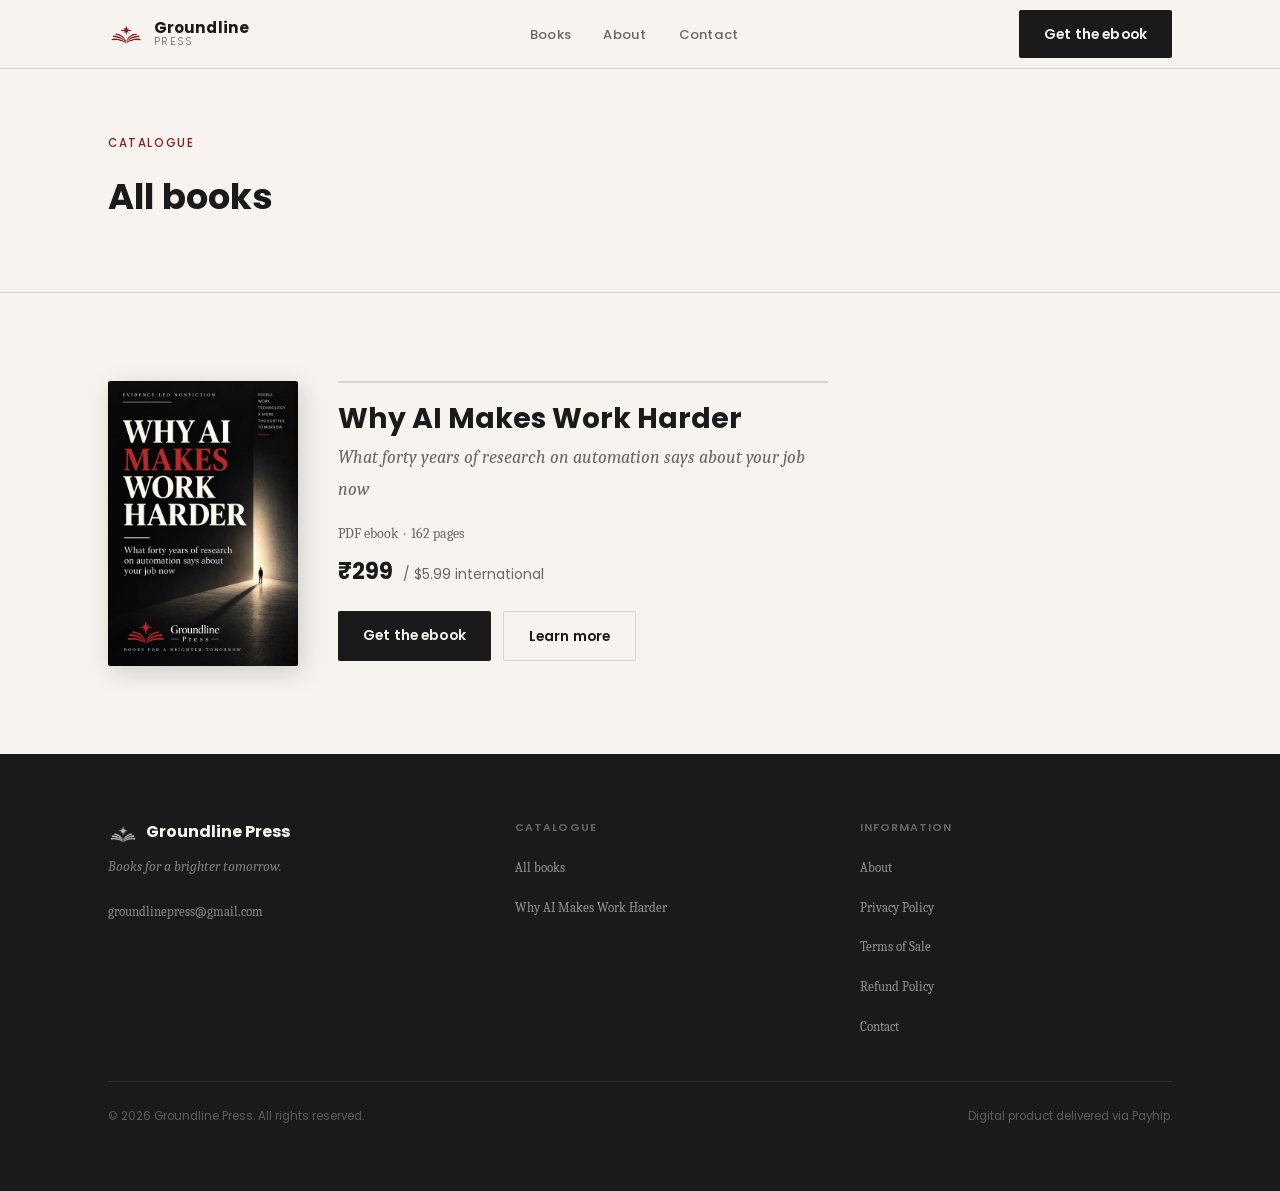
==== books.html @ a4112865 "Add files via upload" ====
<!DOCTYPE html>
<html lang="en">
<head>
  <meta charset="UTF-8">
  <meta name="viewport" content="width=device-width, initial-scale=1, viewport-fit=cover">
  <title>Books | Groundline Press</title>
  <meta name="description" content="The Groundline Press catalogue — evidence-led nonfiction.">
  <meta name="robots" content="index, follow">
  <link rel="canonical" href="https://groundlinepress.com/books.html">
  <meta property="og:type" content="website">
  <meta property="og:url" content="https://groundlinepress.com/books.html">
  <meta property="og:title" content="Books | Groundline Press">
  <meta property="og:description" content="The Groundline Press catalogue — evidence-led nonfiction.">
  <meta property="og:image" content="https://groundlinepress.com/assets/og-image.webp">
  <meta property="og:site_name" content="Groundline Press">
  <meta name="twitter:card" content="summary_large_image">
  <meta name="twitter:title" content="Books | Groundline Press">
  <meta name="twitter:description" content="The Groundline Press catalogue — evidence-led nonfiction.">
  <meta name="twitter:image" content="https://groundlinepress.com/assets/og-image.webp">
  <script type="application/ld+json">
  {"@context":"https://schema.org","@type":"Organization","name":"Groundline Press","url":"https://groundlinepress.com","email":"groundlinepress@gmail.com"}
  </script>
  <script type="application/ld+json">
  {"@context":"https://schema.org","@type":"WebSite","name":"Groundline Press","url":"https://groundlinepress.com"}
  </script>
  <link rel="icon" type="image/svg+xml" href="favicon.svg">
  <link rel="preconnect" href="https://fonts.googleapis.com">
  <link rel="preconnect" href="https://fonts.gstatic.com" crossorigin>
  <link href="https://fonts.googleapis.com/css2?family=Poppins:wght@300;400;500;600;700&family=Caladea:ital,wght@0,400;0,700;1,400;1,700&display=swap" rel="stylesheet">
  <link rel="stylesheet" href="css/styles.css">
</head>
<body>
<a href="#main-content" class="skip-link">Skip to main content</a>

<header id="site-header" role="banner">
  <div class="container">
    <nav class="nav-inner" aria-label="Main navigation">
      <a href="index.html" class="nav-logo" aria-label="Groundline Press — home">
        <img src="assets/logo-mark.svg" alt="" aria-hidden="true" width="36" height="36" class="nav-logo-mark-img">
        <div class="nav-logo-name">Groundline<span>Press</span></div>
      </a>
      <ul class="nav-links" role="list">
        <li><a href="books.html">Books</a></li>
        <li><a href="about.html">About</a></li>
        <li><a href="mailto:groundlinepress@gmail.com">Contact</a></li>
      </ul>
      <a href="index.html#purchase" class="btn btn-primary nav-cta-btn">Get the ebook</a>
      <button class="nav-hamburger" id="nav-toggle"
              aria-expanded="false" aria-controls="nav-mobile"
              aria-label="Open navigation">
        <span aria-hidden="true"></span>
        <span aria-hidden="true"></span>
        <span aria-hidden="true"></span>
      </button>
    </nav>
  </div>
  <nav class="nav-mobile" id="nav-mobile" aria-label="Mobile navigation">
    <ul>
      <li><a href="books.html">Books</a></li>
      <li><a href="about.html">About</a></li>
      <li><a href="mailto:groundlinepress@gmail.com">Contact</a></li>
    </ul>
    <div class="nav-mobile-cta">
      <a href="index.html#purchase" class="btn btn-primary" class="btn-block">Get the ebook &mdash; &#8377;299</a>
    </div>
  </nav>
</header>
<main id="main-content">
<section class="books-page-hero" aria-labelledby="books-h">
  <div class="container">
    <p class="section-label">Catalogue</p>
    <h1 id="books-h" class="books-page-h1">All books</h1>
  </div>
</section>
<section class="section" aria-label="Book listing">
  <div class="container">
    <div class="books-catalogue-row">
      <div class="books-cover-col">
        <a href="index.html" aria-label="Why AI Makes Work Harder">
          <picture>
            <source srcset="assets/book-cover.webp" type="image/webp">
            <img src="assets/book-cover.jpg" alt="Why AI Makes Work Harder — Groundline Press cover" class="books-cover-img">
          </picture>
        </a>
      </div>
      <div class="books-book-meta">
        <h2 class="books-book-title">Why AI Makes Work Harder</h2>
        <p class="books-book-sub">What forty years of research on automation says about your job now</p>
        <p class="books-book-format">PDF ebook &nbsp;&middot;&nbsp; 162 pages</p>
        <p class="books-book-price">&#8377;299 &nbsp;<span class="books-price-intl">/ $5.99 international</span></p>
        <div class="books-btn-row">
          <a href="#" class="btn btn-primary" data-checkout>Get the ebook</a>
          <a href="index.html" class="btn btn-secondary">Learn more</a>
        </div>
      </div>
    </div>
  </div>
</section>
</main>
<footer id="site-footer" role="contentinfo">
  <div class="container">
    <div class="footer-grid">
      <div>
        <div class="footer-logo-wrap">
          <img src="assets/logo-mark-white.svg" alt="" aria-hidden="true" width="30" height="30" class="footer-logo-img">
          <p class="footer-brand">Groundline Press</p>
        </div>
        <p class="footer-tag">Books for a brighter tomorrow.</p>
        <p class="footer-email"><a href="mailto:groundlinepress@gmail.com">groundlinepress@gmail.com</a></p>
      </div>
      <div>
        <p class="footer-col-h">Catalogue</p>
        <ul class="footer-links">
          <li><a href="books.html">All books</a></li>
          <li><a href="index.html">Why AI Makes Work Harder</a></li>
        </ul>
      </div>
      <div>
        <p class="footer-col-h">Information</p>
        <ul class="footer-links">
          <li><a href="about.html">About</a></li>
          <li><a href="privacy.html">Privacy Policy</a></li>
          <li><a href="terms.html">Terms of Sale</a></li>
          <li><a href="refund.html">Refund Policy</a></li>
          <li><a href="mailto:groundlinepress@gmail.com">Contact</a></li>
        </ul>
      </div>
    </div>
    <div class="footer-bottom">
      <p class="footer-copy">&copy; 2026 Groundline Press. All rights reserved.</p>
      <p class="footer-copy">Digital product delivered via Payhip.</p>
    </div>
  </div>
</footer>
<script src="js/main.js"></script>
</body>
</html>
---- css/styles.css ----
/* ============================================================
   GROUNDLINE PRESS — FINAL — styles.css
   #F7F4EF paper · #1A1A1A ink · #8B1A1A burgundy
   Poppins headings · Caladea body
   ============================================================ */

@import url('https://fonts.googleapis.com/css2?family=Poppins:wght@300;400;500;600;700&family=Caladea:ital,wght@0,400;0,700;1,400;1,700&display=swap');

/* ── RESET ─────────────────────────────────────────────────── */
*,*::before,*::after{box-sizing:border-box;margin:0;padding:0}
img{max-width:100%;display:block}
a{color:inherit}

:root {
  --paper:   #F7F4EF;
  --ink:     #1A1A1A;
  --accent:  #8B1A1A;
  --muted:   #6B6560;
  --rule:    #D9D4CC;
  --offwhite:#EFECE6;
  --font-h:  'Poppins', sans-serif;
  --font-b:  'Caladea', Georgia, serif;
  --max-w:   1160px;
  --gutter:  clamp(1.25rem, 5vw, 3rem);
  --s-1: clamp(0.80rem,.78rem + .11vw,.88rem);
  --s0:  clamp(1rem,.96rem + .22vw,1.13rem);
  --s1:  clamp(1.20rem,1.13rem + .33vw,1.41rem);
  --s2:  clamp(1.44rem,1.32rem + .61vw,1.77rem);
  --s3:  clamp(1.73rem,1.53rem + 1vw,2.21rem);
  --s4:  clamp(2.07rem,1.77rem + 1.53vw,2.76rem);
  --s5:  clamp(2.49rem,2.03rem + 2.28vw,3.45rem);
}

html{font-size:100%;scroll-behavior:smooth;scroll-padding-top:72px}
body{background:var(--paper);color:var(--ink);font-family:var(--font-b);font-size:var(--s0);line-height:1.75;-webkit-font-smoothing:antialiased}

/* ── UTILS ─────────────────────────────────────────────────── */
.container{max-width:var(--max-w);margin-inline:auto;padding-inline:var(--gutter)}
.sr-only{position:absolute;width:1px;height:1px;padding:0;margin:-1px;overflow:hidden;clip:rect(0,0,0,0);white-space:nowrap;border:0}
.rule{border:none;border-top:1px solid var(--rule)}

/* ── SKIP LINK ──────────────────────────────────────────────── */
.skip-link{position:absolute;top:-100px;left:0;background:var(--accent);color:var(--paper);padding:.75rem 1.5rem;font-family:var(--font-h);font-size:.85rem;font-weight:600;z-index:9999;text-decoration:none;transition:top .2s}
.skip-link:focus{top:0}

/* ── BUTTONS ────────────────────────────────────────────────── */
.btn{display:inline-block;font-family:var(--font-h);font-size:var(--s-1);font-weight:600;letter-spacing:.01em;padding:.85em 1.8em;border:none;cursor:pointer;text-decoration:none;transition:background .18s,color .18s,transform .14s;border-radius:2px}
.btn:focus-visible{outline:2px solid var(--accent);outline-offset:3px}
.btn-primary{background:var(--ink);color:var(--paper)}
.btn-primary:hover{background:var(--accent);transform:translateY(-1px)}
.btn-secondary{background:transparent;color:var(--ink);border:1.5px solid var(--rule)}
.btn-secondary:hover{border-color:var(--ink);transform:translateY(-1px)}

/* ── HEADER ─────────────────────────────────────────────────── */
#site-header{position:sticky;top:0;z-index:100;background:var(--paper);border-bottom:1px solid var(--rule)}
.nav-inner{display:flex;align-items:center;justify-content:space-between;height:68px;gap:2rem}
.nav-logo{display:flex;align-items:center;gap:.6rem;text-decoration:none;flex-shrink:0}
.nav-logo-name{font-family:var(--font-h);font-size:.95rem;font-weight:700;color:var(--ink);line-height:1.15;letter-spacing:.01em}
.nav-logo-name span{display:block;font-weight:300;font-size:.68rem;letter-spacing:.14em;color:var(--muted);text-transform:uppercase}
.nav-links{display:flex;align-items:center;gap:2rem;list-style:none}
.nav-links a{font-family:var(--font-h);font-size:.82rem;font-weight:500;color:var(--muted);text-decoration:none;letter-spacing:.02em;transition:color .15s}
.nav-links a:hover{color:var(--ink)}
.nav-hamburger{display:none;flex-direction:column;gap:5px;background:none;border:none;cursor:pointer;padding:4px}
.nav-hamburger span{display:block;width:22px;height:2px;background:var(--ink);transition:transform .2s,opacity .2s}
.nav-hamburger[aria-expanded="true"] span:nth-child(1){transform:translateY(7px) rotate(45deg)}
.nav-hamburger[aria-expanded="true"] span:nth-child(2){opacity:0}
.nav-hamburger[aria-expanded="true"] span:nth-child(3){transform:translateY(-7px) rotate(-45deg)}
.nav-mobile{display:none;position:absolute;top:68px;left:0;right:0;background:var(--paper);border-bottom:1px solid var(--rule);padding:1.5rem var(--gutter) 2rem}
.nav-mobile.open{display:block}
.nav-mobile ul{list-style:none}
.nav-mobile ul li+li{margin-top:1rem}
.nav-mobile a{font-family:var(--font-h);font-size:1rem;font-weight:500;color:var(--ink);text-decoration:none}
.nav-mobile-cta{margin-top:1.5rem;padding-top:1.5rem;border-top:1px solid var(--rule)}

/* ── HERO ───────────────────────────────────────────────────── */
#hero{padding-block:clamp(3rem,7vw,5.5rem) clamp(2.5rem,6vw,5rem);overflow:hidden}
.hero-grid{display:grid;grid-template-columns:1fr 1fr;gap:clamp(2rem,4vw,4.5rem);align-items:center}
.hero-eyebrow{font-family:var(--font-h);font-size:.72rem;font-weight:500;letter-spacing:.14em;color:var(--accent);text-transform:uppercase;margin-bottom:1rem}
.hero-title{font-family:var(--font-h);font-size:var(--s5);font-weight:700;line-height:1.07;color:var(--ink);margin-bottom:.9rem}
.hero-subtitle{font-family:var(--font-b);font-size:var(--s1);font-style:italic;color:var(--muted);line-height:1.5;margin-bottom:1.4rem}
.hero-rule{width:40px;height:2px;background:var(--accent);margin-bottom:1.5rem}
.hero-body{font-size:var(--s0);line-height:1.8;max-width:50ch;margin-bottom:2rem}
.hero-ctas{display:flex;align-items:center;gap:1rem;flex-wrap:wrap;margin-bottom:1.1rem}
.hero-meta{font-family:var(--font-h);font-size:.75rem;color:var(--muted);letter-spacing:.04em}

/* ── BOOK MOCKUP ────────────────────────────────────────────── */
/* 3D mockup image — natural depth already in artwork */
.hero-book-wrap{display:flex;justify-content:center;align-items:center;padding:1.5rem 1rem}
.book-stage{position:relative;width:min(400px,95%)}
.book-mockup-frame{
  position:relative;
  filter:drop-shadow(0 24px 48px rgba(26,26,26,.22)) drop-shadow(0 4px 12px rgba(26,26,26,.14));
  transition:filter .35s ease,transform .35s ease;
}
.book-mockup-frame:hover{
  filter:drop-shadow(0 28px 56px rgba(26,26,26,.26)) drop-shadow(0 6px 16px rgba(26,26,26,.16));
  transform:translateY(-3px);
}
.book-mockup-img{
  display:block;
  width:100%;
  border-radius:2px;
}
@media(prefers-reduced-motion:reduce){
  .book-mockup-frame{transition:none}
  .book-mockup-frame:hover{transform:none;filter:drop-shadow(0 24px 48px rgba(26,26,26,.22))}
}

/* ── TRUST STRIP ────────────────────────────────────────────── */
#trust{border-block:1px solid var(--rule);padding-block:1.35rem;background:var(--offwhite)}
.trust-inner{display:flex;align-items:center;justify-content:center;gap:clamp(1.2rem,3.5vw,3rem);flex-wrap:wrap}
.trust-item{font-family:var(--font-h);font-size:.72rem;font-weight:500;color:var(--muted);letter-spacing:.05em;text-transform:uppercase;white-space:nowrap}
.trust-sep{width:1px;height:14px;background:var(--rule);flex-shrink:0}

/* ── SECTIONS ───────────────────────────────────────────────── */
.section{padding-block:clamp(3rem,7vw,5.5rem)}
.section-alt{background:var(--offwhite)}
.section-label{font-family:var(--font-h);font-size:.72rem;font-weight:500;letter-spacing:.14em;color:var(--accent);text-transform:uppercase;margin-bottom:.8rem}
.section-heading{font-family:var(--font-h);font-size:var(--s3);font-weight:700;line-height:1.18;color:var(--ink);margin-bottom:1.4rem;max-width:28ch}
.section-body{font-size:var(--s0);line-height:1.85;color:var(--ink);max-width:62ch}
.section-body p+p{margin-top:1.1em}

/* ── CENTRAL IDEA ───────────────────────────────────────────── */
#central-idea{padding-block:clamp(3.5rem,8vw,6rem)}
.idea-quote{font-family:var(--font-b);font-size:var(--s2);font-style:italic;line-height:1.55;color:var(--ink);max-width:48ch;border-left:3px solid var(--accent);padding-left:1.5rem;margin-bottom:2.5rem}
.idea-body p{font-size:var(--s0);line-height:1.85;color:var(--ink)}
.idea-body p+p{margin-top:1.1em}
.idea-body{max-width:62ch}

/* ── TOPIC GRID ─────────────────────────────────────────────── */
.topic-grid{display:grid;grid-template-columns:repeat(auto-fill,minmax(min(280px,100%),1fr));gap:1px;border:1px solid var(--rule);margin-top:3rem;background:var(--rule)}
.topic-card{background:var(--paper);padding:2rem 1.75rem}
.section-alt .topic-card{background:var(--offwhite)}
.topic-num{font-family:var(--font-h);font-size:.68rem;font-weight:600;letter-spacing:.12em;color:var(--accent);margin-bottom:.75rem}
.topic-title{font-family:var(--font-h);font-size:var(--s1);font-weight:600;color:var(--ink);margin-bottom:.6rem;line-height:1.3}
.topic-body{font-size:var(--s-1);color:var(--muted);line-height:1.7}

/* ── FINDINGS ───────────────────────────────────────────────── */
.findings-note{font-family:var(--font-b);font-style:italic;font-size:var(--s-1);color:var(--muted);margin-top:2rem;padding-top:1.5rem;border-top:1px solid var(--rule);max-width:58ch}
.finding-item{border-top:1px solid var(--rule);padding-block:1.8rem;display:grid;grid-template-columns:1fr 2fr;gap:2rem;align-items:baseline}
.finding-item:last-of-type{border-bottom:1px solid var(--rule)}
.finding-title{font-family:var(--font-h);font-size:var(--s0);font-weight:600;color:var(--ink);line-height:1.3}
.finding-body{font-size:var(--s-1);color:var(--muted);line-height:1.75}
.findings-list{margin-top:2.5rem}

/* ── FREE CHAPTER ───────────────────────────────────────────── */
#free-chapter{background:var(--ink);color:var(--paper);padding-block:clamp(3.5rem,8vw,6rem)}
#free-chapter .section-label{color:rgba(247,244,239,.45)}
#free-chapter .section-heading{color:var(--paper);max-width:30ch}
#free-chapter .section-body p{color:rgba(247,244,239,.72)}
#free-chapter .btn-primary{background:var(--accent);color:var(--paper)}
#free-chapter .btn-primary:hover{background:#a02020}
.chapter-cta{margin-top:2rem}

/* ── INCLUDES ───────────────────────────────────────────────── */
.includes-grid{display:grid;grid-template-columns:1fr 1fr;gap:clamp(2rem,5vw,4rem);align-items:start;margin-top:2.5rem}
.includes-list{list-style:none}
.includes-list li{display:flex;align-items:baseline;gap:.75rem;padding-block:.7rem;border-bottom:1px solid var(--rule);font-size:var(--s0);color:var(--ink)}
.includes-list li:first-child{border-top:1px solid var(--rule)}
.includes-list li::before{content:'✓';color:var(--accent);font-family:var(--font-h);font-size:.85rem;font-weight:600;flex-shrink:0}
.price-aside{background:var(--offwhite);border:1px solid var(--rule);padding:2rem;border-radius:2px}
.price-label{font-family:var(--font-h);font-size:.72rem;font-weight:600;letter-spacing:.1em;text-transform:uppercase;color:var(--muted);margin-bottom:1rem}
.price-main{font-family:var(--font-h);font-size:var(--s4);font-weight:700;color:var(--ink);line-height:1;margin-bottom:.3rem}
.price-intl{font-size:var(--s-1);color:var(--muted);margin-bottom:1.5rem}
.price-aside .btn{width:100%;text-align:center;display:block}
.price-aside .btn+.btn{margin-top:.6rem}
.price-note{font-size:.72rem;color:var(--muted);font-family:var(--font-h);text-align:center;margin-top:.6rem}

/* ── AUDIENCE ───────────────────────────────────────────────── */
.audience-grid{display:grid;grid-template-columns:repeat(auto-fill,minmax(min(240px,100%),1fr));gap:2rem;margin-top:2.5rem}
.audience-card{border-top:2px solid var(--rule);padding-top:1.2rem}
.audience-title{font-family:var(--font-h);font-size:var(--s0);font-weight:600;color:var(--ink);margin-bottom:.5rem;line-height:1.3}
.audience-body{font-size:var(--s-1);color:var(--muted);line-height:1.7}
.not-for-box{margin-top:3rem;padding:1.5rem 2rem;border:1px solid var(--rule);background:var(--offwhite);border-radius:2px}
.not-for-box p{font-family:var(--font-b);font-style:italic;color:var(--muted);font-size:var(--s-1);line-height:1.7}
.not-for-box p+p{margin-top:.5em}

/* ── PURCHASE ───────────────────────────────────────────────── */
#purchase{padding-block:clamp(3.5rem,8vw,6.5rem)}
.purchase-grid{display:grid;grid-template-columns:1.2fr 1fr;gap:clamp(2.5rem,5vw,5rem);align-items:center}
.purchase-title{font-family:var(--font-h);font-size:var(--s4);font-weight:700;line-height:1.12;color:var(--ink);margin-bottom:1rem}
.purchase-sub{font-size:var(--s0);color:var(--muted);line-height:1.7;margin-bottom:2rem;max-width:50ch}
.purchase-card{background:var(--offwhite);border:1px solid var(--rule);border-radius:2px;padding:2.5rem}
.purchase-book-name{font-family:var(--font-h);font-size:var(--s1);font-weight:700;color:var(--ink);margin-bottom:.3rem}
.purchase-format{font-size:var(--s-1);color:var(--muted);margin-bottom:1.5rem;padding-bottom:1.5rem;border-bottom:1px solid var(--rule)}
.purchase-price{font-family:var(--font-h);font-size:var(--s4);font-weight:700;color:var(--ink);margin-bottom:.25rem}
.purchase-price-intl{font-size:var(--s-1);color:var(--muted);margin-bottom:1.75rem}
.purchase-card .btn{width:100%;text-align:center;display:block}
.purchase-card .btn+.btn{margin-top:.6rem}
.purchase-card-note{font-size:.72rem;color:var(--muted);text-align:center;font-family:var(--font-h);margin-top:.6rem}
.purchase-card-note a{color:var(--accent)}

/* ── ABOUT ──────────────────────────────────────────────────── */
.about-grid{display:grid;grid-template-columns:1fr 1.5fr;gap:clamp(2.5rem,5vw,5rem);align-items:start}
.about-imprint{font-family:var(--font-h);font-size:var(--s2);font-weight:700;color:var(--ink);line-height:1.2;margin-bottom:.3rem}
.about-tagline{font-family:var(--font-b);font-style:italic;color:var(--muted);font-size:var(--s0);margin-bottom:1.5rem}
.about-more{font-family:var(--font-h);font-size:.85rem;font-weight:600;color:var(--accent);text-decoration:none;display:inline-block;margin-top:1.5rem}

/* ── FAQ ────────────────────────────────────────────────────── */
.faq-list{margin-top:2rem;max-width:66ch}
.faq-item{border-top:1px solid var(--rule)}
.faq-item:last-child{border-bottom:1px solid var(--rule)}
.faq-q{width:100%;text-align:left;background:none;border:none;cursor:pointer;padding-block:1.2rem;display:flex;align-items:center;justify-content:space-between;gap:1rem;font-family:var(--font-h);font-size:var(--s0);font-weight:600;color:var(--ink)}
.faq-q:focus-visible{outline:2px solid var(--accent);outline-offset:2px}
.faq-icon{width:18px;height:18px;flex-shrink:0;position:relative}
.faq-icon::before,.faq-icon::after{content:'';position:absolute;background:var(--muted);transition:transform .2s,opacity .2s}
.faq-icon::before{width:100%;height:1.5px;top:50%;left:0;transform:translateY(-50%)}
.faq-icon::after{width:1.5px;height:100%;left:50%;top:0;transform:translateX(-50%)}
.faq-q[aria-expanded="true"] .faq-icon::after{transform:translateX(-50%) rotate(90deg);opacity:0}
.faq-a{display:none;padding-bottom:1.2rem;font-size:var(--s-1);color:var(--muted);line-height:1.75}
.faq-a.open{display:block}
.faq-a a{color:var(--accent)}

/* ── CLOSING CTA ────────────────────────────────────────────── */
#closing-cta{background:var(--offwhite);border-top:1px solid var(--rule);padding-block:clamp(4rem,9vw,7rem);text-align:center}
.closing-statement{font-family:var(--font-b);font-size:var(--s3);font-style:italic;line-height:1.4;color:var(--ink);max-width:40ch;margin-inline:auto;margin-bottom:2.5rem}
.closing-ctas{display:flex;align-items:center;justify-content:center;gap:1rem;flex-wrap:wrap}

/* ── FOOTER ─────────────────────────────────────────────────── */
#site-footer{background:var(--ink);color:rgba(247,244,239,.65);padding-block:clamp(2.5rem,5vw,4rem)}
.footer-grid{display:grid;grid-template-columns:1.2fr 1fr 1fr;gap:2rem;align-items:start}
.footer-brand{font-family:var(--font-h);font-size:1rem;font-weight:700;color:var(--paper);margin-bottom:.3rem}
.footer-tag{font-family:var(--font-b);font-style:italic;font-size:.85rem;color:rgba(247,244,239,.45);margin-bottom:1rem}
.footer-email a{font-size:.8rem;color:rgba(247,244,239,.5);text-decoration:none;transition:color .15s}
.footer-email a:hover{color:var(--paper)}
.footer-col-h{font-family:var(--font-h);font-size:.68rem;font-weight:600;letter-spacing:.1em;text-transform:uppercase;color:rgba(247,244,239,.35);margin-bottom:.9rem}
.footer-links{list-style:none;display:flex;flex-direction:column;gap:.5rem}
.footer-links a{font-size:.83rem;color:rgba(247,244,239,.55);text-decoration:none;transition:color .15s}
.footer-links a:hover{color:var(--paper)}
.footer-bottom{margin-top:2.5rem;padding-top:1.5rem;border-top:1px solid rgba(247,244,239,.1);display:flex;align-items:center;justify-content:space-between;flex-wrap:wrap;gap:.5rem}
.footer-copy{font-size:.72rem;color:rgba(247,244,239,.3);font-family:var(--font-h)}

/* ── LEGAL PAGES ────────────────────────────────────────────── */
.legal-wrap{max-width:760px;margin-inline:auto;padding:clamp(3rem,7vw,6rem) var(--gutter)}
.legal-wrap h1{font-family:var(--font-h);font-size:var(--s3);font-weight:700;color:var(--ink);margin-bottom:.5rem}
.legal-date{font-size:var(--s-1);color:var(--muted);margin-bottom:2.5rem}
.legal-wrap h2{font-family:var(--font-h);font-size:var(--s1);font-weight:600;color:var(--ink);margin-top:2.2rem;margin-bottom:.7rem}
.legal-wrap p,.legal-wrap li{font-size:var(--s0);color:var(--ink);line-height:1.85;max-width:66ch}
.legal-wrap p+p{margin-top:1em}
.legal-wrap ul,.legal-wrap ol{margin-left:1.5rem;margin-top:.5rem}
.legal-wrap li+li{margin-top:.4em}
.legal-wrap a{color:var(--accent);text-decoration:underline}

/* ── HERO ANIMATION ─────────────────────────────────────────── */
@keyframes fadeUp{from{opacity:0;transform:translateY(16px)}to{opacity:1;transform:translateY(0)}}
.hero-text{animation:fadeUp .5s ease both}
.hero-book-wrap{animation:fadeUp .5s .1s ease both}
@media(prefers-reduced-motion:reduce){.hero-text,.hero-book-wrap{animation:none}}

/* ── RESPONSIVE ─────────────────────────────────────────────── */
@media(max-width:900px){
  .hero-grid{grid-template-columns:1fr}
  .hero-book-wrap{order:-1}
  .book-stage{width:min(300px,70%);margin-inline:auto}
  .finding-item{grid-template-columns:1fr;gap:.4rem}
  .includes-grid,.purchase-grid,.about-grid{grid-template-columns:1fr}
  .footer-grid{grid-template-columns:1fr 1fr}
}
@media(max-width:680px){
  .nav-links,.nav-cta-btn{display:none}
  .nav-hamburger{display:flex}
  .trust-sep{display:none}
  .trust-inner{gap:.6rem 1.2rem}
  .footer-grid{grid-template-columns:1fr}
  .footer-bottom{flex-direction:column;text-align:center}
}
@media(max-width:480px){
  .hero-ctas{flex-direction:column;align-items:stretch}
  .hero-ctas .btn{text-align:center}
  .closing-ctas{flex-direction:column;align-items:center}
  .book-stage{width:min(240px,75%)}
}

/* ── LOGO IMAGE ─────────────────────────────────────────────── */
.nav-logo-mark-img{display:block;flex-shrink:0}
.footer-logo-wrap{display:flex;align-items:center;gap:.5rem;margin-bottom:.3rem}
.footer-logo-img{display:block;flex-shrink:0;opacity:.85}

/* ── PREVIOUSLY INLINE STYLES — moved to stylesheet ──────────────────────── */
/* Shared across pages */
.btn-block{display:block;text-align:center;}
.clr-accent{color:var(--accent);}
.text-muted-sm{font-size:var(--s-1);color:var(--muted);}

/* About page */
.about-page-hero{padding-block:clamp(3rem,7vw,5rem);border-bottom:1px solid var(--rule);}
.about-page-h1{font-family:var(--font-h);font-size:var(--s4);font-weight:700;color:var(--ink);margin-bottom:.4rem;line-height:1.1;}
.about-page-subtitle{font-family:var(--font-b);font-style:italic;color:var(--muted);font-size:var(--s1);}
.about-content-wrap{max-width:780px;}
.about-section-h2{font-family:var(--font-h);font-size:var(--s2);font-weight:700;color:var(--ink);margin-top:2.2rem;margin-bottom:.7rem;}
.about-rule{margin-block:3rem;}
.about-catalogue-row{margin-top:1.5rem;display:grid;grid-template-columns:auto 1fr;gap:2rem;align-items:start;max-width:680px;}
.about-cover-col{width:150px;flex-shrink:0;}
.about-cover-img{box-shadow:4px 6px 20px rgba(26,26,26,0.18);border-radius:2px;width:100%;}
.about-book-meta{border-top:2px solid var(--rule);padding-top:1.2rem;}
.about-book-title{font-family:var(--font-h);font-size:var(--s2);font-weight:700;color:var(--ink);margin-bottom:.3rem;line-height:1.2;}
.about-book-sub{font-family:var(--font-b);font-style:italic;color:var(--muted);font-size:var(--s-1);margin-bottom:1rem;}
.about-book-format{font-size:var(--s-1);color:var(--muted);margin-bottom:.4rem;}
.about-book-price{font-family:var(--font-h);font-size:var(--s1);font-weight:700;color:var(--ink);margin-bottom:1.25rem;}
.about-price-intl{font-size:var(--s-1);color:var(--muted);font-weight:400;}
.about-btn-row{display:flex;gap:.75rem;flex-wrap:wrap;}

/* Books page */
.books-page-hero{padding-block:clamp(2.5rem,5vw,4rem);border-bottom:1px solid var(--rule);}
.books-page-h1{font-family:var(--font-h);font-size:var(--s3);font-weight:700;color:var(--ink);}
.books-catalogue-row{display:grid;grid-template-columns:auto 1fr;gap:2.5rem;align-items:start;max-width:720px;}
.books-cover-col{width:190px;}
.books-cover-img{box-shadow:4px 6px 24px rgba(26,26,26,0.18);border-radius:2px;width:100%;}
.books-book-meta{border-top:2px solid var(--rule);padding-top:1.2rem;}
.books-book-title{font-family:var(--font-h);font-size:var(--s2);font-weight:700;color:var(--ink);margin-bottom:.4rem;line-height:1.2;}
.books-book-sub{font-family:var(--font-b);font-style:italic;color:var(--muted);font-size:var(--s0);margin-bottom:1rem;}
.books-book-format{font-size:var(--s-1);color:var(--muted);margin-bottom:.4rem;}
.books-book-price{font-family:var(--font-h);font-size:var(--s1);font-weight:700;color:var(--ink);margin-bottom:1.25rem;}
.books-price-intl{font-size:var(--s-1);color:var(--muted);font-weight:400;}
.books-btn-row{display:flex;gap:.75rem;flex-wrap:wrap;}

/* Index page small overrides */
.about-email-link{font-size:var(--s-1);color:var(--muted);}
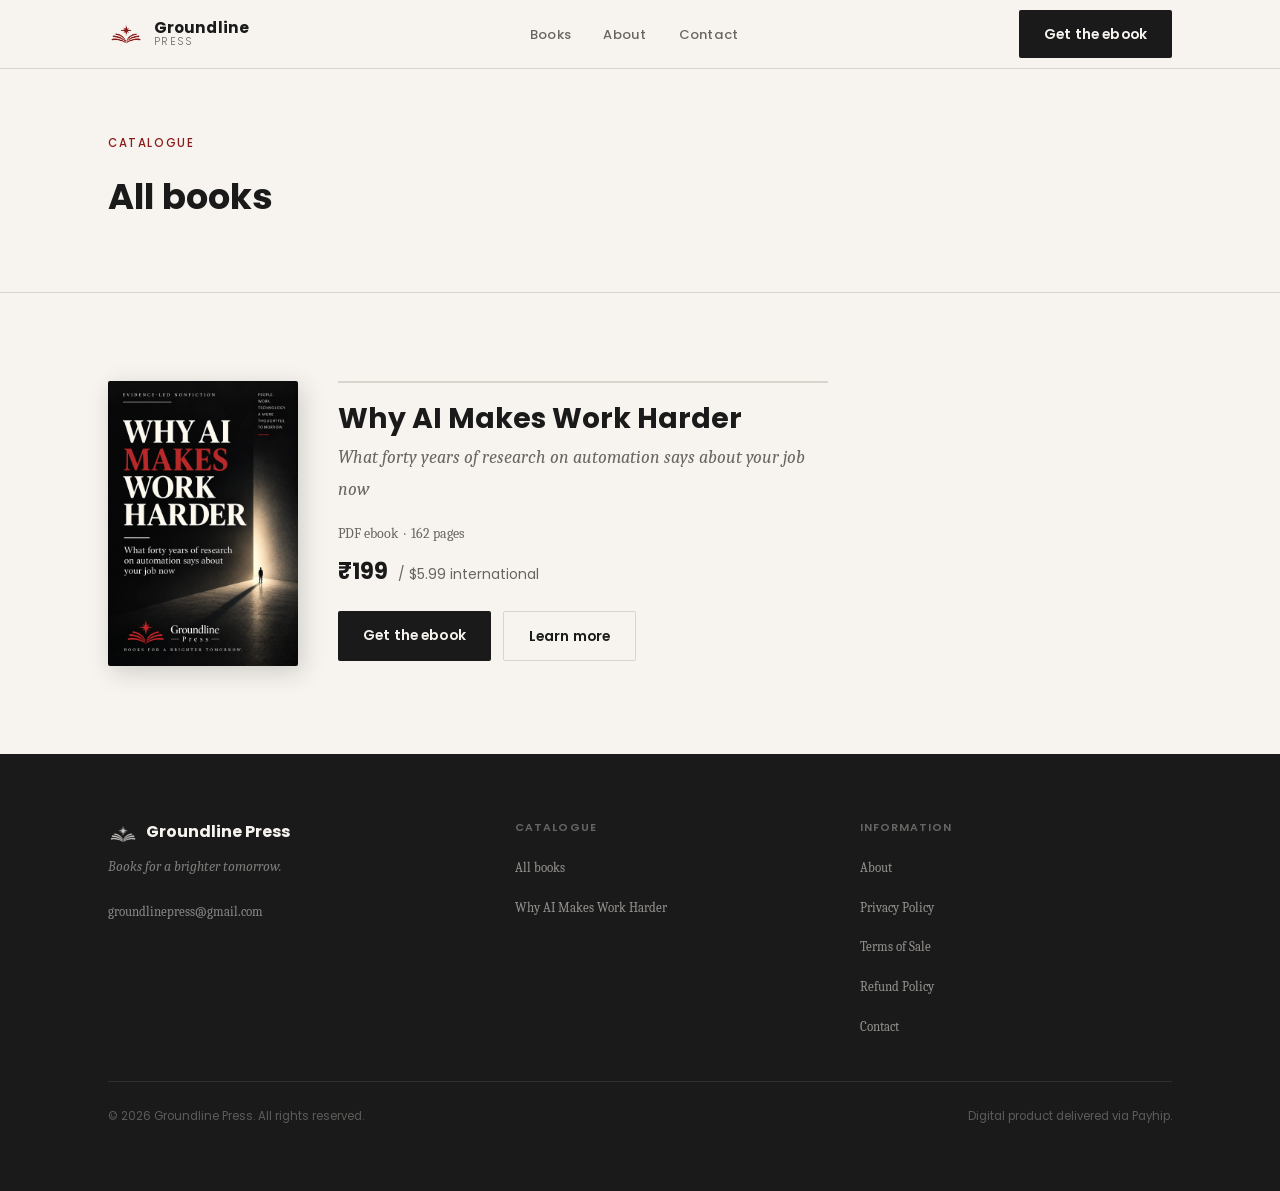
==== commit 16ad250a: "Update books.html" ====
--- a/books.html
+++ b/books.html
@@ -61,7 +61,7 @@
       <li><a href="mailto:groundlinepress@gmail.com">Contact</a></li>
     </ul>
     <div class="nav-mobile-cta">
-      <a href="index.html#purchase" class="btn btn-primary" class="btn-block">Get the ebook &mdash; &#8377;299</a>
+      <a href="index.html#purchase" class="btn btn-primary" class="btn-block">Get the ebook &mdash; &#8377;199</a>
     </div>
   </nav>
 </header>
@@ -87,7 +87,7 @@
         <h2 class="books-book-title">Why AI Makes Work Harder</h2>
         <p class="books-book-sub">What forty years of research on automation says about your job now</p>
         <p class="books-book-format">PDF ebook &nbsp;&middot;&nbsp; 162 pages</p>
-        <p class="books-book-price">&#8377;299 &nbsp;<span class="books-price-intl">/ $5.99 international</span></p>
+        <p class="books-book-price">&#8377;199 &nbsp;<span class="books-price-intl">/ $5.99 international</span></p>
         <div class="books-btn-row">
           <a href="#" class="btn btn-primary" data-checkout>Get the ebook</a>
           <a href="index.html" class="btn btn-secondary">Learn more</a>
@@ -134,4 +134,4 @@
 </footer>
 <script src="js/main.js"></script>
 </body>
-</html>+</html>
--- a/css/styles.css
+++ b/css/styles.css
@@ -73,8 +73,8 @@
 .nav-mobile-cta{margin-top:1.5rem;padding-top:1.5rem;border-top:1px solid var(--rule)}
 
 /* ── HERO ───────────────────────────────────────────────────── */
-#hero{padding-block:clamp(3rem,7vw,5.5rem) clamp(2.5rem,6vw,5rem);overflow:hidden}
-.hero-grid{display:grid;grid-template-columns:1fr 1fr;gap:clamp(2rem,4vw,4.5rem);align-items:center}
+#hero{padding-block:clamp(2rem,5vw,4rem);overflow:visible}
+.hero-grid{display:grid;grid-template-columns:1fr 1fr;gap:clamp(2rem,4vw,4rem);align-items:center;min-height:0}
 .hero-eyebrow{font-family:var(--font-h);font-size:.72rem;font-weight:500;letter-spacing:.14em;color:var(--accent);text-transform:uppercase;margin-bottom:1rem}
 .hero-title{font-family:var(--font-h);font-size:var(--s5);font-weight:700;line-height:1.07;color:var(--ink);margin-bottom:.9rem}
 .hero-subtitle{font-family:var(--font-b);font-size:var(--s1);font-style:italic;color:var(--muted);line-height:1.5;margin-bottom:1.4rem}
@@ -84,26 +84,43 @@
 .hero-meta{font-family:var(--font-h);font-size:.75rem;color:var(--muted);letter-spacing:.04em}
 
 /* ── BOOK MOCKUP ────────────────────────────────────────────── */
-/* 3D mockup image — natural depth already in artwork */
-.hero-book-wrap{display:flex;justify-content:center;align-items:center;padding:1.5rem 1rem}
-.book-stage{position:relative;width:min(400px,95%)}
+/* 3D mockup — full silhouette always visible, no cropping */
+.hero-book-wrap{
+  display:flex;
+  justify-content:center;
+  align-items:center;
+  padding:1rem;
+}
+.book-stage{
+  position:relative;
+  /* Constrain width so the 3:2 height stays within viewport at all target sizes.
+     1366×768: 38vw = 519px → capped at 320px → book height = 480px → fits in ~572px available ✓
+     1440×900: 38vw = 547px → capped at 360px → book height = 540px → fits in ~704px available ✓
+     1920×1080: capped at 400px → book height = 600px → fits in ~884px available ✓ */
+  width:min(400px, 38vw);
+  /* Also apply a max-height via the image so book never overruns */
+}
 .book-mockup-frame{
   position:relative;
-  filter:drop-shadow(0 24px 48px rgba(26,26,26,.22)) drop-shadow(0 4px 12px rgba(26,26,26,.14));
+  filter:drop-shadow(0 20px 40px rgba(26,26,26,.22)) drop-shadow(0 4px 10px rgba(26,26,26,.14));
   transition:filter .35s ease,transform .35s ease;
 }
 .book-mockup-frame:hover{
-  filter:drop-shadow(0 28px 56px rgba(26,26,26,.26)) drop-shadow(0 6px 16px rgba(26,26,26,.16));
+  filter:drop-shadow(0 26px 52px rgba(26,26,26,.26)) drop-shadow(0 6px 14px rgba(26,26,26,.16));
   transform:translateY(-3px);
 }
 .book-mockup-img{
   display:block;
   width:100%;
+  height:auto;           /* preserve natural 2:3 aspect ratio — never crop */
+  /* Belt-and-suspenders: also cap image height so it can never overflow hero */
+  max-height:calc(75vh - 68px); /* 75% of viewport minus nav height */
+  object-fit:contain;
   border-radius:2px;
 }
 @media(prefers-reduced-motion:reduce){
   .book-mockup-frame{transition:none}
-  .book-mockup-frame:hover{transform:none;filter:drop-shadow(0 24px 48px rgba(26,26,26,.22))}
+  .book-mockup-frame:hover{transform:none;filter:drop-shadow(0 20px 40px rgba(26,26,26,.22))}
 }
 
 /* ── TRUST STRIP ────────────────────────────────────────────── */
@@ -250,8 +267,8 @@
 /* ── RESPONSIVE ─────────────────────────────────────────────── */
 @media(max-width:900px){
   .hero-grid{grid-template-columns:1fr}
-  .hero-book-wrap{order:-1}
-  .book-stage{width:min(300px,70%);margin-inline:auto}
+  .hero-book-wrap{order:1}  /* text first, book below on mobile */
+  .book-stage{width:min(280px,65%);margin-inline:auto}
   .finding-item{grid-template-columns:1fr;gap:.4rem}
   .includes-grid,.purchase-grid,.about-grid{grid-template-columns:1fr}
   .footer-grid{grid-template-columns:1fr 1fr}
@@ -268,7 +285,7 @@
   .hero-ctas{flex-direction:column;align-items:stretch}
   .hero-ctas .btn{text-align:center}
   .closing-ctas{flex-direction:column;align-items:center}
-  .book-stage{width:min(240px,75%)}
+  .book-stage{width:min(220px,70%)}
 }
 
 /* ── LOGO IMAGE ─────────────────────────────────────────────── */
